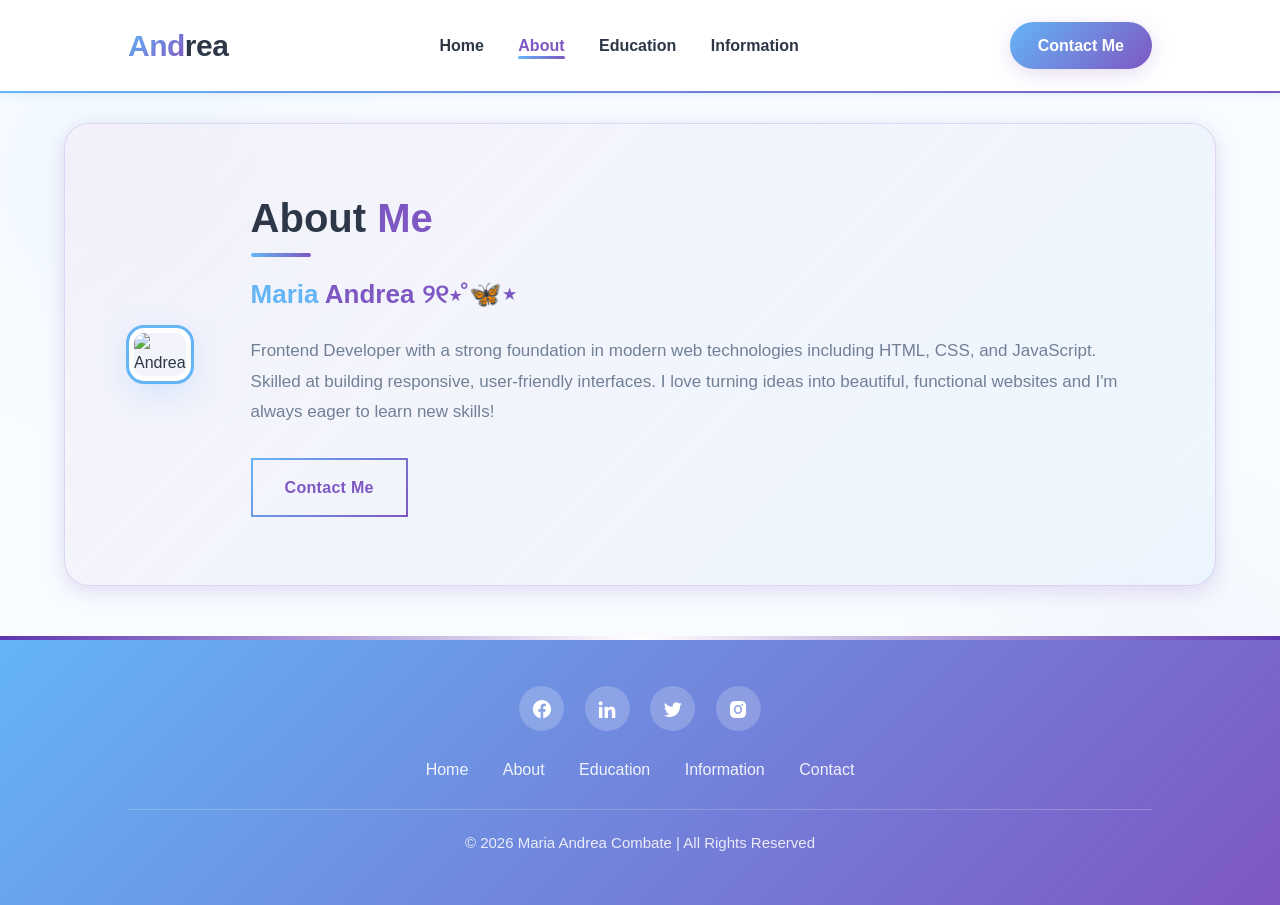
==== about.html @ 14f903b8 "Add files via upload" ====
<!DOCTYPE html>
<html lang="en">
<head>
    <meta charset="UTF-8">
    <meta name="viewport" content="width=device-width, initial-scale=1.0">
    <title>Andrea | About</title>
    <link rel="stylesheet" href="style.css">
    <link href='https://unpkg.com/boxicons@2.1.4/css/boxicons.min.css' rel='stylesheet'>
</head>
<body>
    <header class="header">
        <a href="index.html" class="logo"><span>And</span>rea</a>
        <nav class="navbar">
            <a href="index.html">Home</a>
            <a href="about.html" class="active">About</a>
            <a href="education.html">Education</a>
            <a href="info.html">Information</a>
        </nav>
        <a href="contact.html" class="contact">Contact Me</a>
    </header>

    <section class="about">
        <div class="about-img">
            <img src="c:\Users\User\Downloads\a57269b0-1f35-493e-a319-fdc7bfe16fbc.jfif" alt="Andrea">
        </div>
        <div class="about-content">
            <h2 class="heading">About <span>Me</span></h2>
            <h3>Maria <span>Andrea ୨୧⋆˚🦋⋆</span></h3>
            <p>Frontend Developer with a strong foundation in modern web technologies including HTML, CSS, and JavaScript. Skilled at building responsive, user-friendly interfaces. I love turning ideas into beautiful, functional websites and I'm always eager to learn new skills!</p>
            <a href="contact.html" class="btn-2">Contact Me</a>
        </div>
    </section>

    <footer class="footer">
        <div class="social">
            <a href="#"><i class='bx bxl-facebook-circle'></i></a>
            <a href="#"><i class='bx bxl-linkedin'></i></a>
            <a href="#"><i class='bx bxl-twitter'></i></a>
            <a href="#"><i class='bx bxl-instagram-alt'></i></a>
        </div>
        <ul class="list">
            <li><a href="index.html">Home</a></li>
            <li><a href="about.html">About</a></li>
            <li><a href="education.html">Education</a></li>
            <li><a href="info.html">Information</a></li>
            <li><a href="contact.html">Contact</a></li>
        </ul>
        <p class="copyright">© 2026 Maria Andrea Combate | All Rights Reserved</p>
    </footer>
</body>
</html>
---- style.css ----
* {
    margin: 0;
    padding: 0;
    box-sizing: border-box;
    font-family: 'Segoe UI', 'Poppins', sans-serif;
}

:root {
    --light-blue: #64b5f6;     /* 💙 Light Blue */
    --sky-blue: #e3f2fd;       /* Very Light Blue */
    --soft-purple: #7e57c2;   /* 💜 Soft Purple */
    --deep-purple: #5e35b1;    /* Darker Purple */
    --text-dark: #2d3748;      /* Dark Gray Text */
    --text-light: #718096;     /* Light Gray Text */
    --white: #ffffff;          /* ⚪ White */
    --shadow-sm: 0 2px 8px rgba(100, 181, 246, 0.15);
    --shadow-md: 0 5px 20px rgba(126, 87, 194, 0.2);
    --shadow-lg: 0 10px 35px rgba(100, 181, 246, 0.25);
    --radius-sm: 8px;
    --radius-md: 15px;
    --radius-lg: 25px;
}

body {
    background-color: #f8fcff;
    color: var(--text-dark);
    line-height: 1.7;
    background-image: 
        radial-gradient(circle at 10% 20%, rgba(100, 181, 246, 0.05) 0%, transparent 20%),
        radial-gradient(circle at 90% 80%, rgba(126, 87, 194, 0.05) 0%, transparent 20%);
    background-attachment: fixed;
}

/* ===== HEADER ===== */
.header {
    display: flex;
    justify-content: space-between;
    align-items: center;
    padding: 20px 10%;
    background: rgba(255, 255, 255, 0.95);
    box-shadow: var(--shadow-sm);
    position: sticky;
    top: 0;
    z-index: 100;
    backdrop-filter: blur(10px);
    border-bottom: 2px solid transparent;
    background-image: linear-gradient(var(--white), var(--white)), 
                      linear-gradient(90deg, var(--light-blue), var(--soft-purple));
    background-origin: border-box;
    background-clip: padding-box, border-box;
}

.logo {
    font-size: 30px;
    font-weight: 800;
    color: var(--text-dark);
    text-decoration: none;
    letter-spacing: -0.5px;
}
.logo span {
    background: linear-gradient(135deg, var(--light-blue), var(--soft-purple));
    -webkit-background-clip: text;
    -webkit-text-fill-color: transparent;
    background-clip: text;
}

.navbar a {
    margin: 0 15px;
    text-decoration: none;
    color: var(--text-dark);
    font-weight: 600;
    position: relative;
    padding: 5px 0;
    transition: color 0.3s ease;
}
.navbar a::after {
    content: "";
    position: absolute;
    bottom: 0;
    left: 0;
    width: 0;
    height: 3px;
    background: linear-gradient(90deg, var(--light-blue), var(--soft-purple));
    border-radius: 3px;
    transition: width 0.3s ease;
}
.navbar a:hover::after, .navbar a.active::after {
    width: 100%;
}
.navbar a:hover, .navbar a.active {
    color: var(--soft-purple);
}

.contact {
    background: linear-gradient(135deg, var(--light-blue), var(--soft-purple));
    color: var(--white);
    padding: 10px 28px;
    border-radius: var(--radius-lg);
    text-decoration: none;
    font-weight: 600;
    box-shadow: var(--shadow-md);
    transition: all 0.3s ease;
}
.contact:hover {
    transform: translateY(-3px);
    box-shadow: var(--shadow-lg);
}

/* ===== SECTIONS ===== */
section {
    padding: 80px 10%;
    position: relative;
}

/* ===== HOME PAGE ===== */
.home {
    display: flex;
    align-items: center;
    gap: 60px;
    background: linear-gradient(135deg, rgba(227, 242, 253, 0.6) 0%, rgba(243, 229, 245, 0.4) 100%);
    border-radius: var(--radius-lg);
    margin: 30px 5%;
    padding: 60px 5%;
    box-shadow: var(--shadow-md);
    border: 1px solid rgba(100, 181, 246, 0.2);
}
.home-content h3 {
    font-size: 26px;
    color: var(--light-blue);
    font-weight: 600;
}
.home-content h1 {
    font-size: 52px;
    line-height: 1.2;
    margin: 15px 0 25px;
    color: var(--text-dark);
}
.home-content h1 span {
    background: linear-gradient(135deg, var(--light-blue), var(--soft-purple));
    -webkit-background-clip: text;
    -webkit-text-fill-color: transparent;
    background-clip: text;
}
.home-content p {
    margin-bottom: 35px;
    color: var(--text-light);
    font-size: 17px;
    line-height: 1.8;
    padding-left: 15px;
    border-left: 3px solid var(--light-blue);
}
.img-box img, .about-img img {
    width: 350px;
    border-radius: var(--radius-md);
    box-shadow: var(--shadow-lg);
    border: 5px solid var(--white);
    outline: 3px solid var(--light-blue);
    transition: transform 0.4s ease;
}
.img-box img:hover, .about-img img:hover {
    transform: scale(1.03);
}

/* ===== BUTTONS ===== */
.btn-box {
    display: flex;
    gap: 20px;
}
.btn-1, .btn-2 {
    padding: 14px 32px;
    border-radius: var(--radius-lg);
    text-decoration: none;
    font-weight: 600;
    display: inline-block;
    border: none;
    cursor: pointer;
    transition: all 0.3s ease;
    letter-spacing: 0.3px;
}
.btn-1 {
    background: linear-gradient(135deg, var(--light-blue), var(--soft-purple));
    color: var(--white);
    box-shadow: 0 4px 15px rgba(100, 181, 246, 0.35);
}
.btn-1:hover {
    background: linear-gradient(135deg, var(--soft-purple), var(--deep-purple));
    transform: translateY(-3px);
    box-shadow: 0 6px 20px rgba(126, 87, 194, 0.35);
}
.btn-2 {
    background: transparent;
    border: 2px solid;
    border-image: linear-gradient(135deg, var(--light-blue), var(--soft-purple)) 1;
    color: var(--soft-purple);
    position: relative;
    overflow: hidden;
}
.btn-2:hover {
    color: var(--white);
    transform: translateY(-3px);
    border-image: none;
    background: linear-gradient(135deg, var(--light-blue), var(--soft-purple));
}

/* ===== ABOUT PAGE ===== */
.about {
    display: flex;
    align-items: center;
    gap: 60px;
    background: linear-gradient(135deg, rgba(243, 229, 245, 0.4) 0%, rgba(227, 242, 253, 0.5) 100%);
    border-radius: var(--radius-lg);
    margin: 30px 5%;
    padding: 60px 5%;
    box-shadow: var(--shadow-md);
    border: 1px solid rgba(126, 87, 194, 0.2);
}
.heading {
    font-size: 40px;
    margin-bottom: 20px;
    color: var(--text-dark);
    position: relative;
    display: inline-block;
}
.heading::after {
    content: "";
    position: absolute;
    bottom: -5px;
    left: 0;
    width: 60px;
    height: 4px;
    background: linear-gradient(90deg, var(--light-blue), var(--soft-purple));
    border-radius: 2px;
}
.heading span {
    color: var(--soft-purple);
}
.about-content h3 {
    font-size: 26px;
    margin-bottom: 20px;
    color: var(--light-blue);
}
.about-content h3 span {
    color: var(--soft-purple);
}
.about-content p {
    margin-bottom: 30px;
    color: var(--text-light);
    font-size: 17px;
    line-height: 1.8;
}

/* ===== EDUCATION & INFO PAGES ===== */
.page-content {
    max-width: 850px;
    margin: 0 auto;
}
.page-content .heading {
    text-align: center;
    display: block;
    margin-bottom: 50px;
}
.page-content .heading::after {
    left: 50%;
    transform: translateX(-50%);
}
.edu-box, .info-box {
    background: var(--white);
    padding: 35px;
    border-radius: var(--radius-md);
    margin-bottom: 25px;
    border-left: 5px solid;
    border-image: linear-gradient(180deg, var(--light-blue), var(--soft-purple)) 1;
    box-shadow: var(--shadow-sm);
    transition: all 0.3s ease;
    position: relative;
    overflow: hidden;
}
.edu-box::before, .info-box::before {
    content: "";
    position: absolute;
    top: 0;
    right: 0;
    width: 100px;
    height: 100px;
    background: linear-gradient(135deg, rgba(100, 181, 246, 0.08), transparent);
    border-radius: 0 15px 0 100%;
}
.edu-box:hover, .info-box:hover {
    transform: translateY(-5px) translateX(5px);
    box-shadow: var(--shadow-md);
}
.edu-box h3 {
    color: var(--soft-purple);
    margin-bottom: 12px;
    font-size: 20px;
}
.info-box p {
    margin-bottom: 10px;
    color: var(--text-dark);
    padding:  8px 0;
    border-bottom: 1px dashed rgba(100, 181, 246, 0.2);
}
.info-box p:last-child {
    border-bottom: none;
}

/* ===== CONTACT PAGE ===== */
.contact-form {
    max-width: 650px;
    margin: 0 auto;
    background: var(--white);
    padding: 45px;
    border-radius: var(--radius-lg);
    box-shadow: var(--shadow-md);
    border: 1px solid rgba(100, 181, 246, 0.2);
    position: relative;
}
.contact-form::before {
    content: "";
    position: absolute;
    top: 0;
    left: 0;
    right: 0;
    height: 5px;
    background: linear-gradient(90deg, var(--light-blue), var(--soft-purple));
    border-radius: 20px 20px 0 0;
}
.contact-me {
    text-align: center;
    font-size: 40px;
    margin-bottom: 40px;
    color: var(--text-dark);
}
.contact-me span {
    color: var(--soft-purple);
}
.input-box {
    display: flex;
    gap: 20px;
    margin-bottom: 20px;
}
.input-box input {
    flex: 1;
    padding: 15px 18px;
    border: 2px solid #e8eef5;
    border-radius: var(--radius-sm);
    font-size: 16px;
    background: #fafcfe;
    transition: all 0.3s ease;
}
.input-box input:focus {
    outline: none;
    border-color: var(--light-blue);
    background: var(--white);
    box-shadow: 0 0 0 4px rgba(100, 181, 246, 0.15);
}
textarea {
    width: 100%;
    padding: 15px 18px;
    border: 2px solid #e8eef5;
    border-radius: var(--radius-sm);
    font-size: 16px;
    margin-bottom: 25px;
    resize: none;
    background: #fafcfe;
    transition: all 0.3s ease;
}
textarea:focus {
    outline: none;
    border-color: var(--soft-purple);
    background: var(--white);
    box-shadow: 0 0 0 4px rgba(126, 87, 194, 0.15);
}

/* ===== FOOTER ===== */
.footer {
    background: linear-gradient(135deg, var(--light-blue), var(--soft-purple));
    color: var(--white);
    padding: 50px 10%;
    text-align: center;
    position: relative;
    margin-top: 50px;
}
.footer::before {
    content: "";
    position: absolute;
    top: 0;
    left: 0;
    right: 0;
    height: 4px;
    background: linear-gradient(90deg, var(--deep-purple), var(--white), var(--deep-purple));
}
.social {
    margin-bottom: 25px;
}
.social a {
    display: inline-flex;
    align-items: center;
    justify-content: center;
    width: 45px;
    height: 45px;
    background: rgba(255, 255, 255, 0.2);
    color: var(--white);
    font-size: 22px;
    margin: 0 8px;
    text-decoration: none;
    border-radius: 50%;
    transition: all 0.3s ease;
}
.social a:hover {
    background: var(--white);
    color: var(--soft-purple);
    transform: translateY(-5px) rotate(5deg);
}
.list {
    list-style: none;
    margin: 25px 0;
}
.list li {
    display: inline-block;
    margin: 0 15px;
}
.list a {
    color: rgba(255,255,255,0.9);
    text-decoration: none;
    padding-bottom: 3px;
    border-bottom: 2px solid transparent;
    transition: all 0.3s ease;
}
.list a:hover {
    color: var(--white);
    border-bottom-color: var(--white);
}
.copyright {
    margin-top: 25px;
    padding-top: 20px;
    border-top: 1px solid rgba(255,255,255,0.2);
    color: rgba(255,255,255,0.85);
    font-size: 15px;
}

/* ===== RESPONSIVE ===== */
@media(max-width: 900px) {
    .home, .about, .input-box {
        flex-direction: column;
    }
    .header {
        flex-wrap: wrap;
        gap: 15px;
    }
    .home, .about {
        margin: 15px 3%;
        padding: 40px 5%;
    }
}
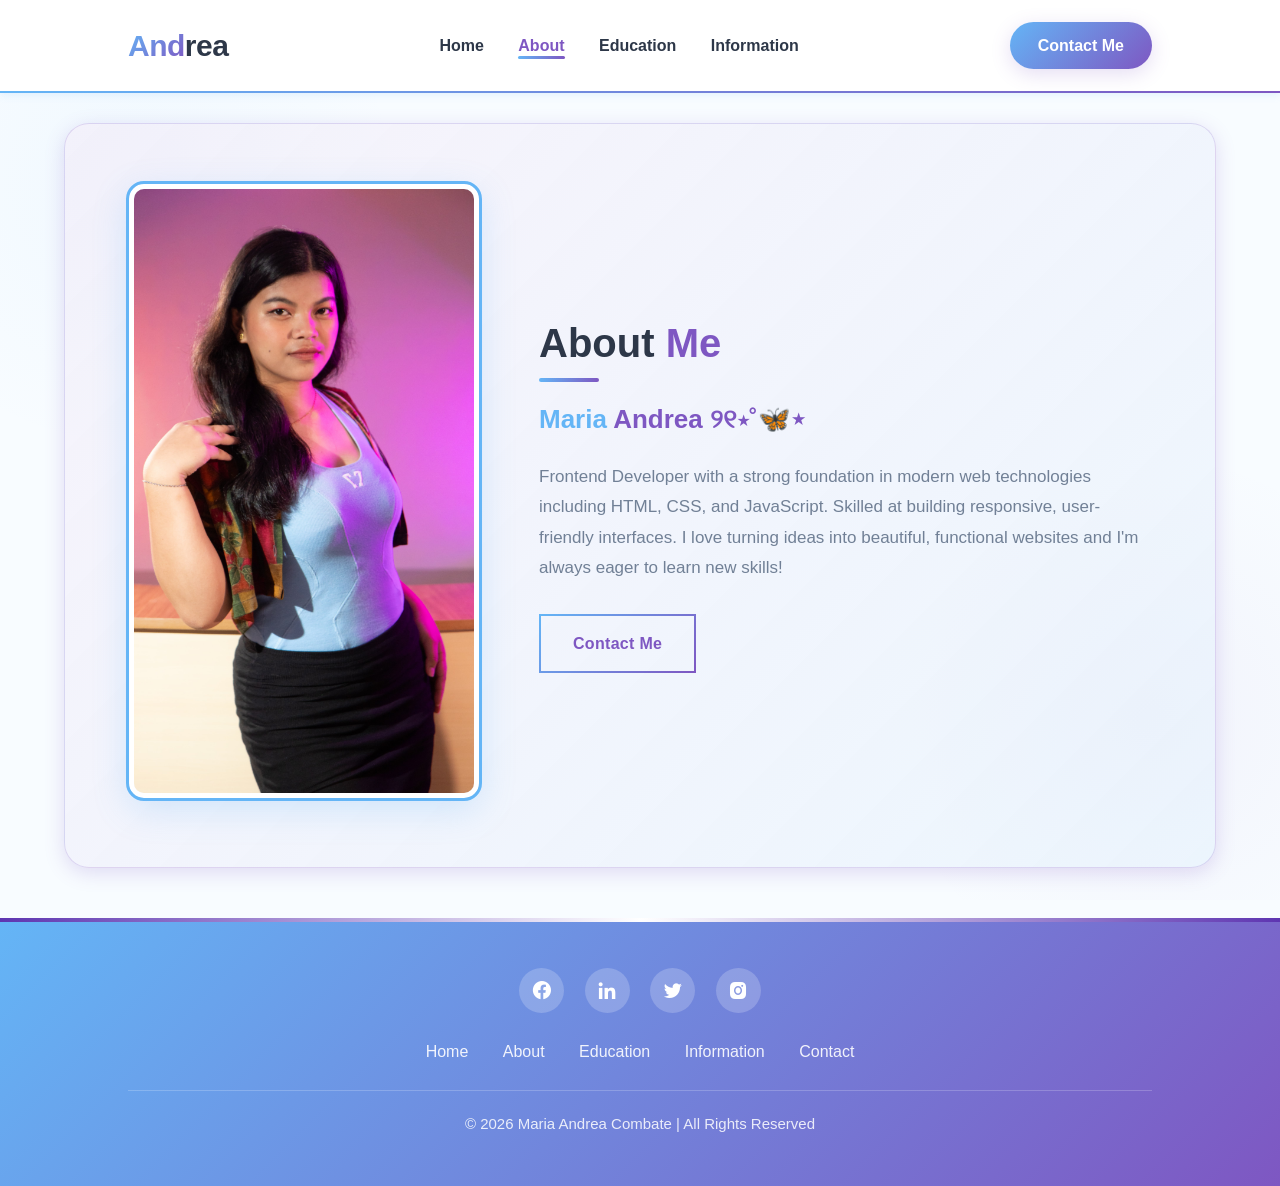
==== commit 42bad72e: "Update about.html" ====
--- a/about.html
+++ b/about.html
@@ -21,7 +21,7 @@
 
     <section class="about">
         <div class="about-img">
-            <img src="c:\Users\User\Downloads\a57269b0-1f35-493e-a319-fdc7bfe16fbc.jfif" alt="Andrea">
+            <img src="Steven.jpg" alt="Steven.jpg">
         </div>
         <div class="about-content">
             <h2 class="heading">About <span>Me</span></h2>
@@ -48,4 +48,4 @@
         <p class="copyright">© 2026 Maria Andrea Combate | All Rights Reserved</p>
     </footer>
 </body>
-</html>+</html>
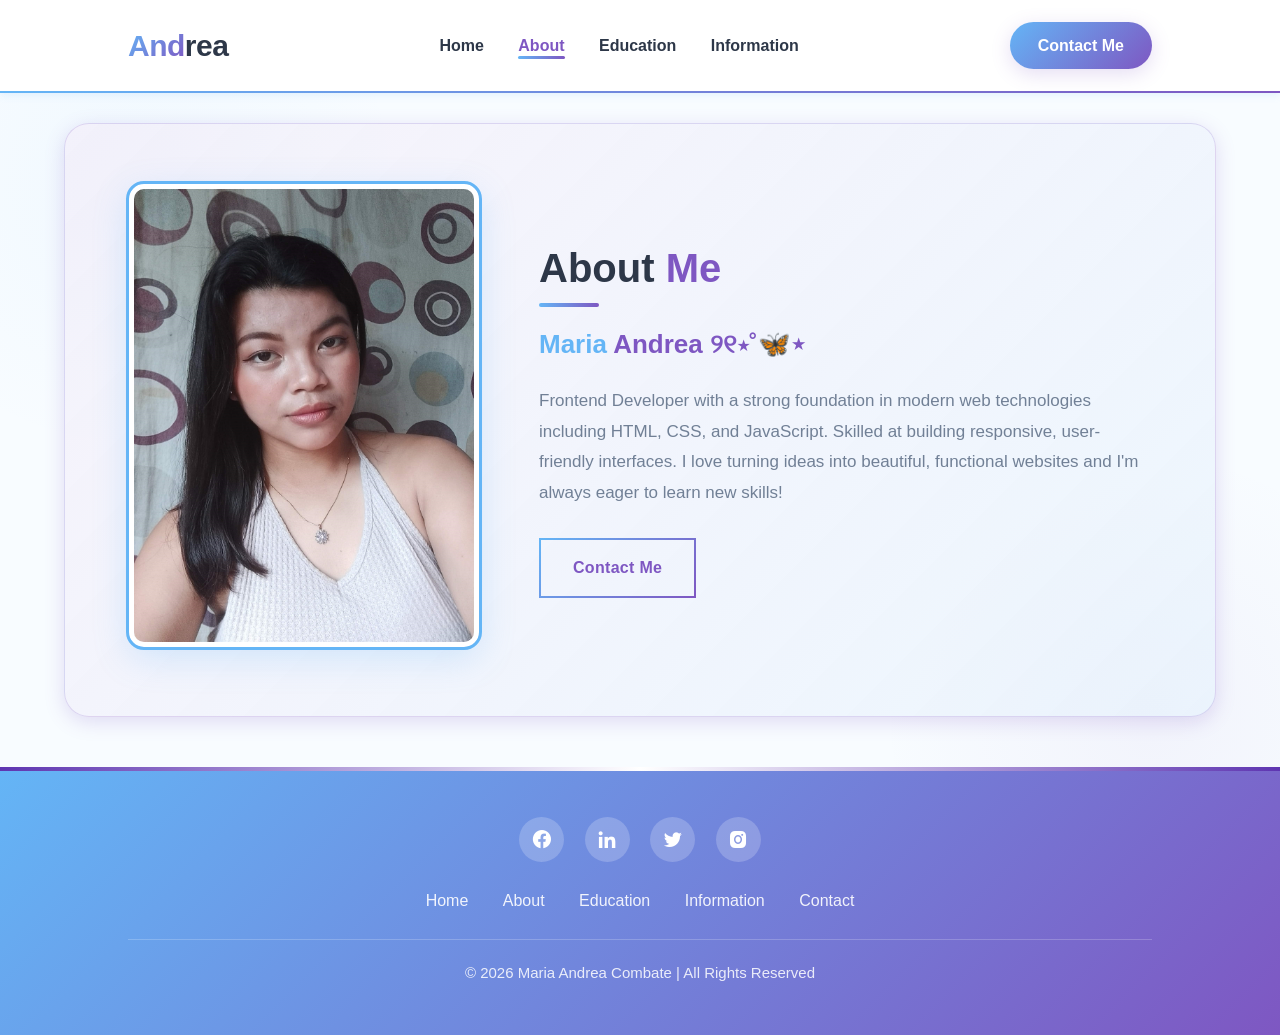
==== commit 607ca88a: "Update about.html" ====
--- a/about.html
+++ b/about.html
@@ -21,7 +21,7 @@
 
     <section class="about">
         <div class="about-img">
-            <img src="Steven.jpg" alt="Steven.jpg">
+            <img src="Andy.jpg" alt="Andy.jpg">
         </div>
         <div class="about-content">
             <h2 class="heading">About <span>Me</span></h2>
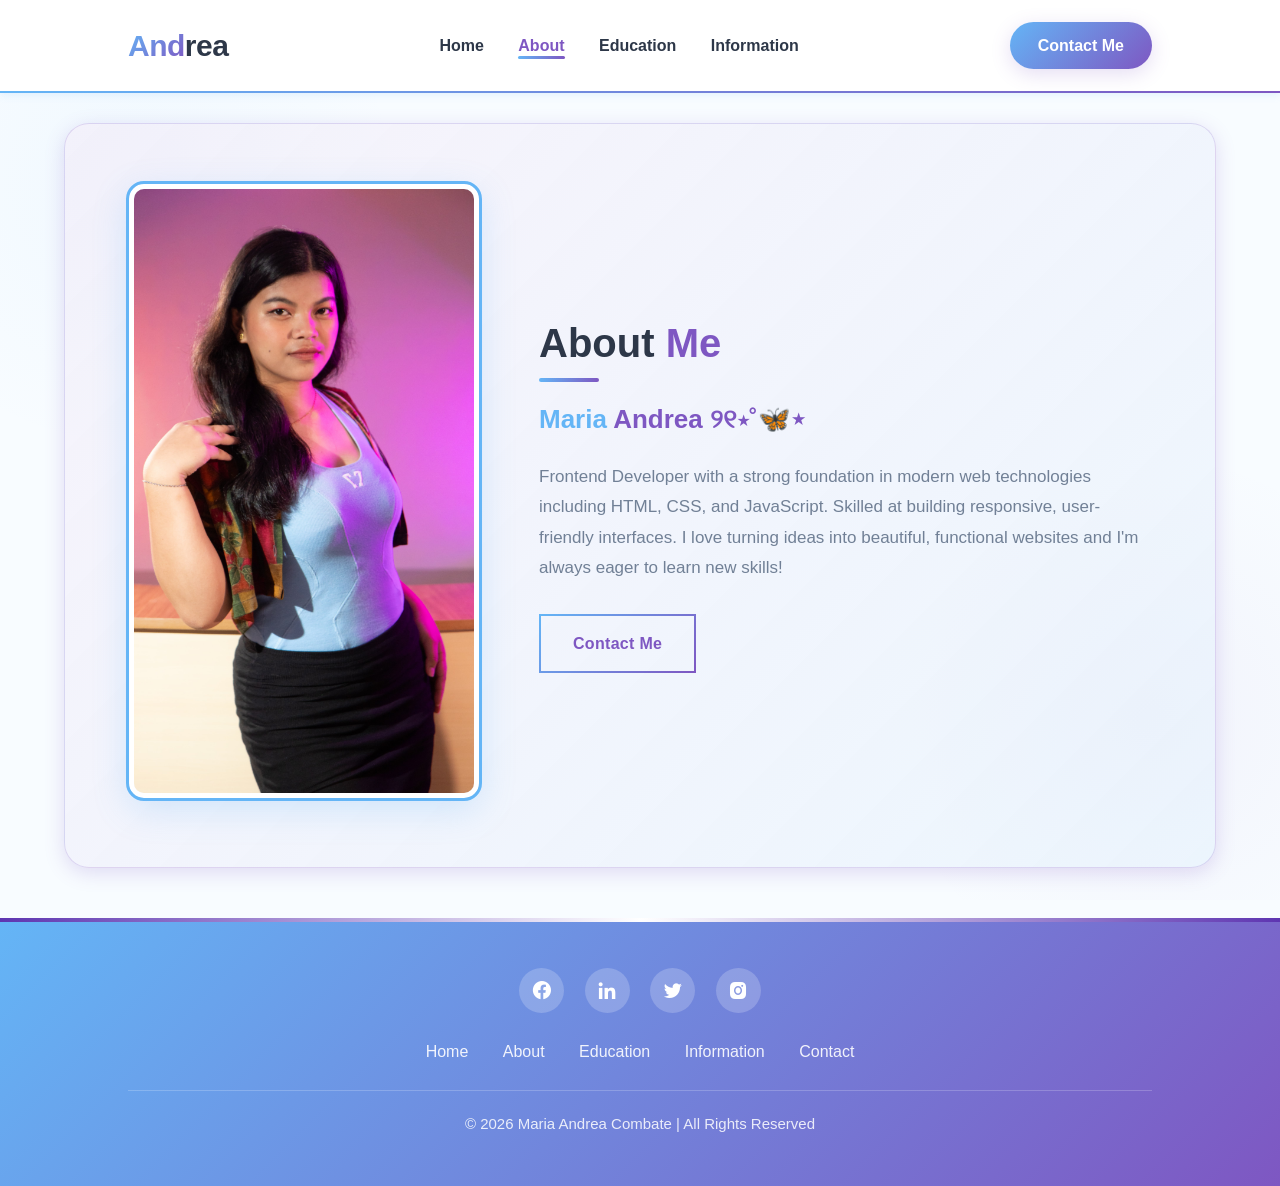
==== commit 0eca3980: "Update about.html" ====
(no text change in the page or its own stylesheets)
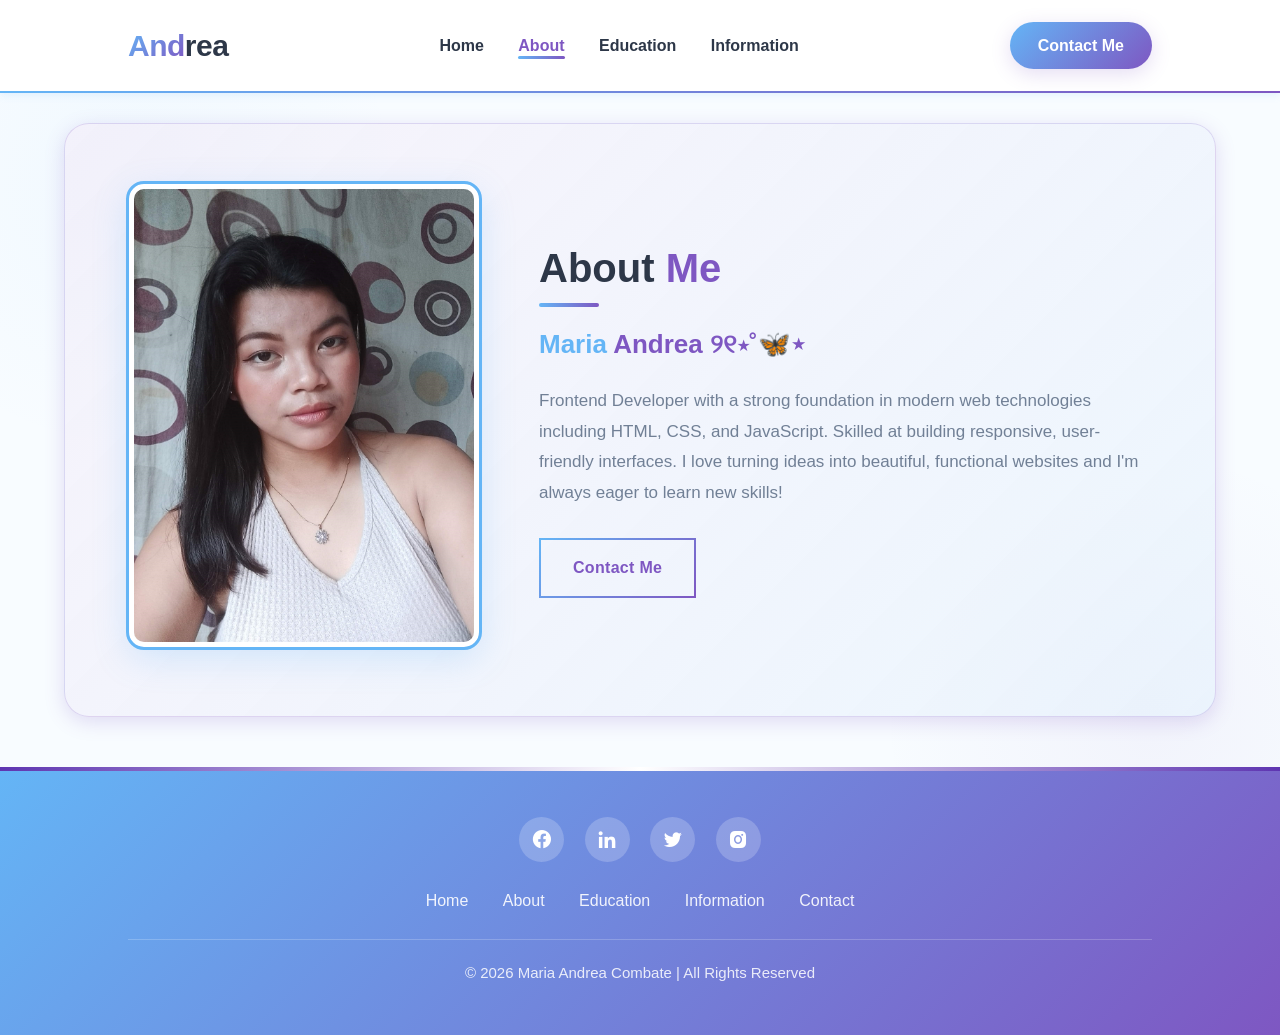
==== commit c42851df: "Update about.html" ====
--- a/about.html
+++ b/about.html
@@ -21,7 +21,7 @@
 
     <section class="about">
         <div class="about-img">
-            <img src="Andy.jpg" alt="Andy.jpg">
+            <img src="Steven.jpg" alt="Steven.jpg">
         </div>
         <div class="about-content">
             <h2 class="heading">About <span>Me</span></h2>
